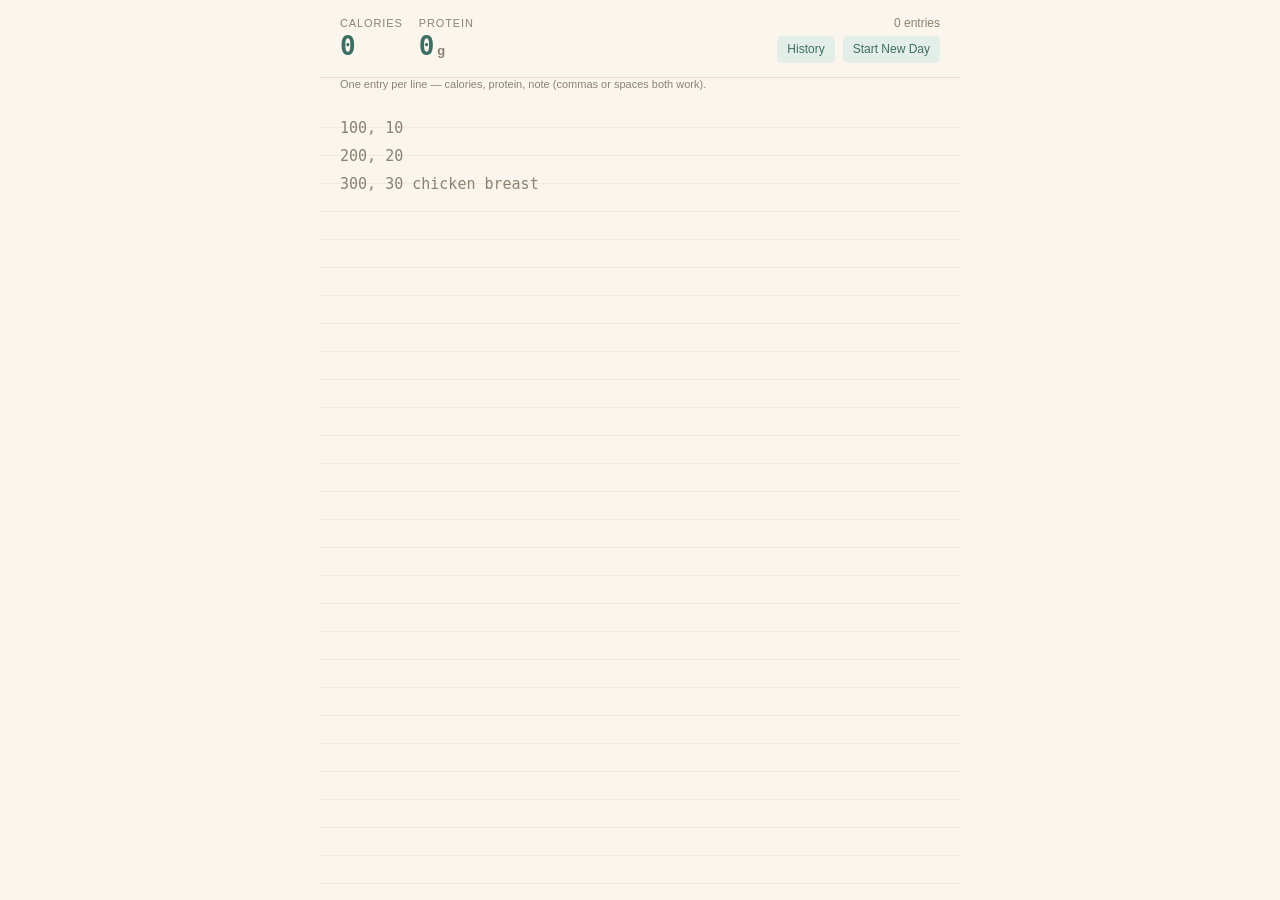
==== index.html @ e3614583 "Initial commit: calorie/protein notepad tracker Free-text notepad UX (calories, protein, note per li" ====
<!DOCTYPE html>
<html lang="en">
<head>
<meta charset="UTF-8">
<meta name="viewport" content="width=device-width, initial-scale=1">
<title>Tally Notepad</title>
<link rel="stylesheet" href="style.css">
</head>
<body>
<div class="wrap">
  <div class="totals">
    <div class="metric">
      <div class="label">Calories</div>
      <div class="value" id="calTotal">0</div>
    </div>
    <div class="metric">
      <div class="label">Protein</div>
      <div class="value" id="proTotal">0<span class="unit">g</span></div>
    </div>
    <div class="totals-right">
      <div class="count" id="lineCount">0 entries</div>
      <div class="actions">
        <a href="history.html" class="link-btn">History</a>
        <button id="newDayBtn" class="link-btn" type="button">Start New Day</button>
      </div>
    </div>
  </div>
  <div class="hint">One entry per line — calories, protein, note (commas or spaces both work).</div>
  <textarea id="pad" placeholder="100, 10&#10;200, 20&#10;300, 30 chicken breast" spellcheck="false"></textarea>
</div>
<div class="status" id="status">saved</div>

<script src="storage.js"></script>
<script src="app.js"></script>
</body>
</html>
---- style.css ----
:root{
  --paper: #FAF6EE;
  --paper-line: #E8E0CE;
  --ink: #2B2A26;
  --ink-faint: #8A8371;
  --accent: #3D6E63;
  --accent-soft: #E4EEE9;
  --mono: ui-monospace, "SFMono-Regular", "JetBrains Mono", Menlo, Consolas, monospace;
  --sans: -apple-system, BlinkMacSystemFont, "Segoe UI", Inter, Helvetica, Arial, sans-serif;
}
*{box-sizing:border-box;}
html,body{
  margin:0; padding:0; height:100%;
  background:var(--paper);
  color:var(--ink);
  font-family:var(--sans);
}
.wrap{
  display:flex;
  flex-direction:column;
  height:100vh;
  max-width:640px;
  margin:0 auto;
}
.totals{
  display:flex;
  align-items:baseline;
  justify-content:space-between;
  padding:16px 20px 14px;
  border-bottom:1px solid var(--paper-line);
  background:var(--paper);
  position:sticky;
  top:0;
  z-index:2;
  gap:16px;
  flex-wrap:wrap;
}
.totals .label{
  font-size:11px;
  letter-spacing:.08em;
  text-transform:uppercase;
  color:var(--ink-faint);
  margin-bottom:4px;
}
.metric .value{
  font-family:var(--mono);
  font-size:26px;
  font-weight:600;
  color:var(--accent);
  line-height:1;
}
.metric .unit{
  font-size:13px;
  color:var(--ink-faint);
  margin-left:3px;
  font-family:var(--sans);
}
.totals-right{
  display:flex;
  flex-direction:column;
  align-items:flex-end;
  gap:6px;
  margin-left:auto;
}
.count{
  text-align:right;
  color:var(--ink-faint);
  font-size:12px;
}
.actions{
  display:flex;
  gap:8px;
}
.link-btn{
  font-family:var(--sans);
  font-size:12px;
  color:var(--accent);
  background:var(--accent-soft);
  border:none;
  padding:5px 10px;
  border-radius:5px;
  text-decoration:none;
  cursor:pointer;
  line-height:1.4;
}
.link-btn:hover{
  filter:brightness(0.96);
}
textarea{
  flex:1;
  width:100%;
  border:none;
  outline:none;
  resize:none;
  background:
    linear-gradient(var(--paper) 0px, var(--paper) 27px, var(--paper-line) 28px);
  background-size: 100% 28px;
  background-attachment:local;
  padding:14px 20px 40px;
  font-family:var(--mono);
  font-size:15px;
  line-height:28px;
  color:var(--ink);
  caret-color:var(--accent);
}
textarea::placeholder{
  color:var(--ink-faint);
}
.status{
  position:fixed;
  bottom:10px;
  right:16px;
  font-size:11px;
  color:var(--ink-faint);
  background:var(--paper);
  padding:2px 6px;
  border-radius:4px;
  opacity:0;
  transition:opacity .3s;
  font-family:var(--sans);
}
.status.show{ opacity:1; }
.hint{
  font-size:11px;
  color:var(--ink-faint);
  padding:0 20px 10px;
}

/* History page */
.page-header{
  display:flex;
  align-items:center;
  justify-content:space-between;
  padding:16px 20px 14px;
  border-bottom:1px solid var(--paper-line);
}
.page-header h1{
  font-size:18px;
  margin:0;
}
.history-list{
  padding:16px 20px 40px;
  overflow-y:auto;
}
.history-list .empty{
  color:var(--ink-faint);
  font-size:13px;
}
details.day{
  border:1px solid var(--paper-line);
  border-radius:6px;
  margin-bottom:10px;
  padding:10px 14px;
  background:#FFFDF8;
}
details.day summary{
  cursor:pointer;
  display:flex;
  align-items:baseline;
  justify-content:space-between;
  gap:12px;
  list-style:none;
}
details.day summary::-webkit-details-marker{
  display:none;
}
.day-date{
  font-weight:600;
  font-family:var(--mono);
}
.day-totals{
  font-size:12px;
  color:var(--ink-faint);
  white-space:nowrap;
}
pre.raw-text{
  margin:10px 0 0;
  padding:10px 12px;
  background:var(--paper);
  border:1px solid var(--paper-line);
  border-radius:5px;
  font-family:var(--mono);
  font-size:13px;
  line-height:1.5;
  white-space:pre-wrap;
  word-break:break-word;
}
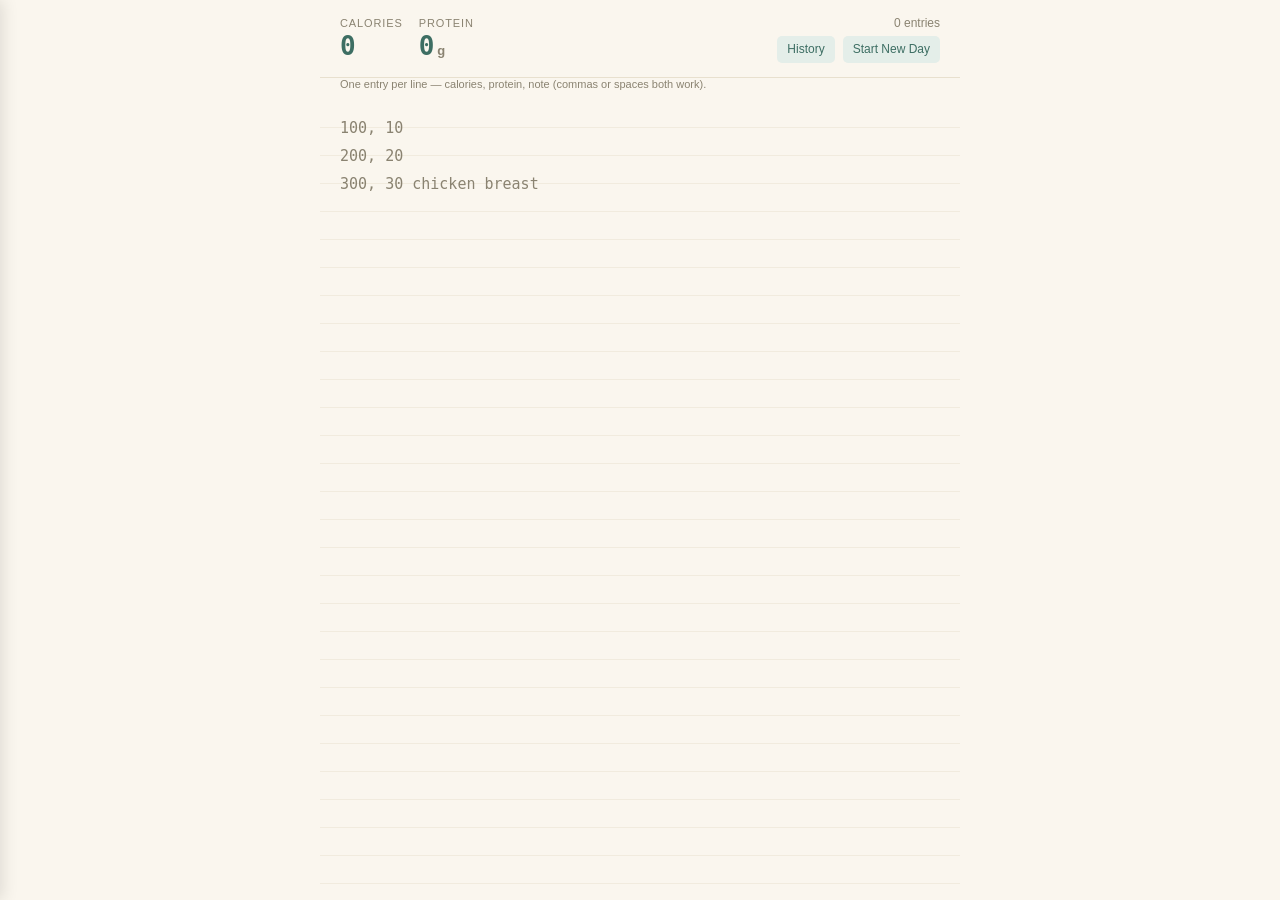
==== commit a9c01b33: "Replace history page with an in-page slide-out drawer History now opens as a left-side drawer on the" ====
--- a/index.html
+++ b/index.html
@@ -20,7 +20,7 @@
     <div class="totals-right">
       <div class="count" id="lineCount">0 entries</div>
       <div class="actions">
-        <a href="history.html" class="link-btn">History</a>
+        <button id="historyBtn" class="link-btn" type="button">History</button>
         <button id="newDayBtn" class="link-btn" type="button">Start New Day</button>
       </div>
     </div>
@@ -30,7 +30,25 @@
 </div>
 <div class="status" id="status">saved</div>
 
+<div id="historyOverlay" class="history-overlay"></div>
+<aside id="historyDrawer" class="history-drawer" aria-hidden="true">
+  <div class="drawer-header">
+    <h2>History</h2>
+    <button id="drawerClose" class="link-btn" type="button">Close</button>
+  </div>
+  <div class="drawer-body">
+    <div id="drawerList"></div>
+    <div id="drawerDetail" hidden>
+      <button id="drawerBack" class="drawer-back" type="button">&larr; All days</button>
+      <div class="day-date" id="drawerDetailDate"></div>
+      <div class="day-totals" id="drawerDetailTotals"></div>
+      <pre class="raw-text" id="drawerDetailText"></pre>
+    </div>
+  </div>
+</aside>
+
 <script src="storage.js"></script>
 <script src="app.js"></script>
+<script src="history.js"></script>
 </body>
 </html>
--- a/style.css
+++ b/style.css
@@ -127,56 +127,99 @@
 }
 
 /* History page */
-.page-header{
+/* History drawer */
+.history-overlay{
+  position:fixed;
+  inset:0;
+  background:rgba(0,0,0,.35);
+  z-index:9;
+  opacity:0;
+  pointer-events:none;
+  transition:opacity .2s ease;
+}
+.history-overlay.open{
+  opacity:1;
+  pointer-events:auto;
+}
+.history-drawer{
+  position:fixed;
+  top:0; left:0; bottom:0;
+  width:320px;
+  max-width:85vw;
+  background:var(--paper);
+  border-right:1px solid var(--paper-line);
+  z-index:10;
+  display:flex;
+  flex-direction:column;
+  transform:translateX(-100%);
+  transition:transform .22s ease;
+  box-shadow:2px 0 16px rgba(0,0,0,.12);
+}
+.history-drawer.open{
+  transform:translateX(0);
+}
+.drawer-header{
   display:flex;
   align-items:center;
   justify-content:space-between;
-  padding:16px 20px 14px;
+  padding:14px 18px;
   border-bottom:1px solid var(--paper-line);
 }
-.page-header h1{
-  font-size:18px;
+.drawer-header h2{
+  font-size:15px;
   margin:0;
 }
-.history-list{
-  padding:16px 20px 40px;
+.drawer-body{
+  flex:1;
   overflow-y:auto;
-}
-.history-list .empty{
+  padding:6px 18px 24px;
+}
+.drawer-body .empty{
   color:var(--ink-faint);
   font-size:13px;
-}
-details.day{
-  border:1px solid var(--paper-line);
-  border-radius:6px;
-  margin-bottom:10px;
-  padding:10px 14px;
-  background:#FFFDF8;
-}
-details.day summary{
+  padding-top:12px;
+}
+.day-item{
+  display:block;
+  width:100%;
+  text-align:left;
+  background:none;
+  border:none;
+  border-bottom:1px solid var(--paper-line);
+  padding:12px 0;
   cursor:pointer;
-  display:flex;
-  align-items:baseline;
-  justify-content:space-between;
-  gap:12px;
-  list-style:none;
-}
-details.day summary::-webkit-details-marker{
-  display:none;
+  font-family:var(--sans);
+  color:var(--ink);
+}
+.day-item:hover{
+  background:var(--accent-soft);
 }
 .day-date{
   font-weight:600;
   font-family:var(--mono);
+  display:block;
 }
 .day-totals{
   font-size:12px;
   color:var(--ink-faint);
-  white-space:nowrap;
+  display:block;
+  margin-top:2px;
+}
+.drawer-back{
+  display:block;
+  background:none;
+  border:none;
+  color:var(--accent);
+  font-size:12px;
+  padding:8px 0 12px;
+  margin:0;
+  cursor:pointer;
+  font-family:var(--sans);
 }
 pre.raw-text{
   margin:10px 0 0;
   padding:10px 12px;
-  background:var(--paper);
+  background:#FFFDF8;
   border:1px solid var(--paper-line);
   border-radius:5px;
   font-family:var(--mono);
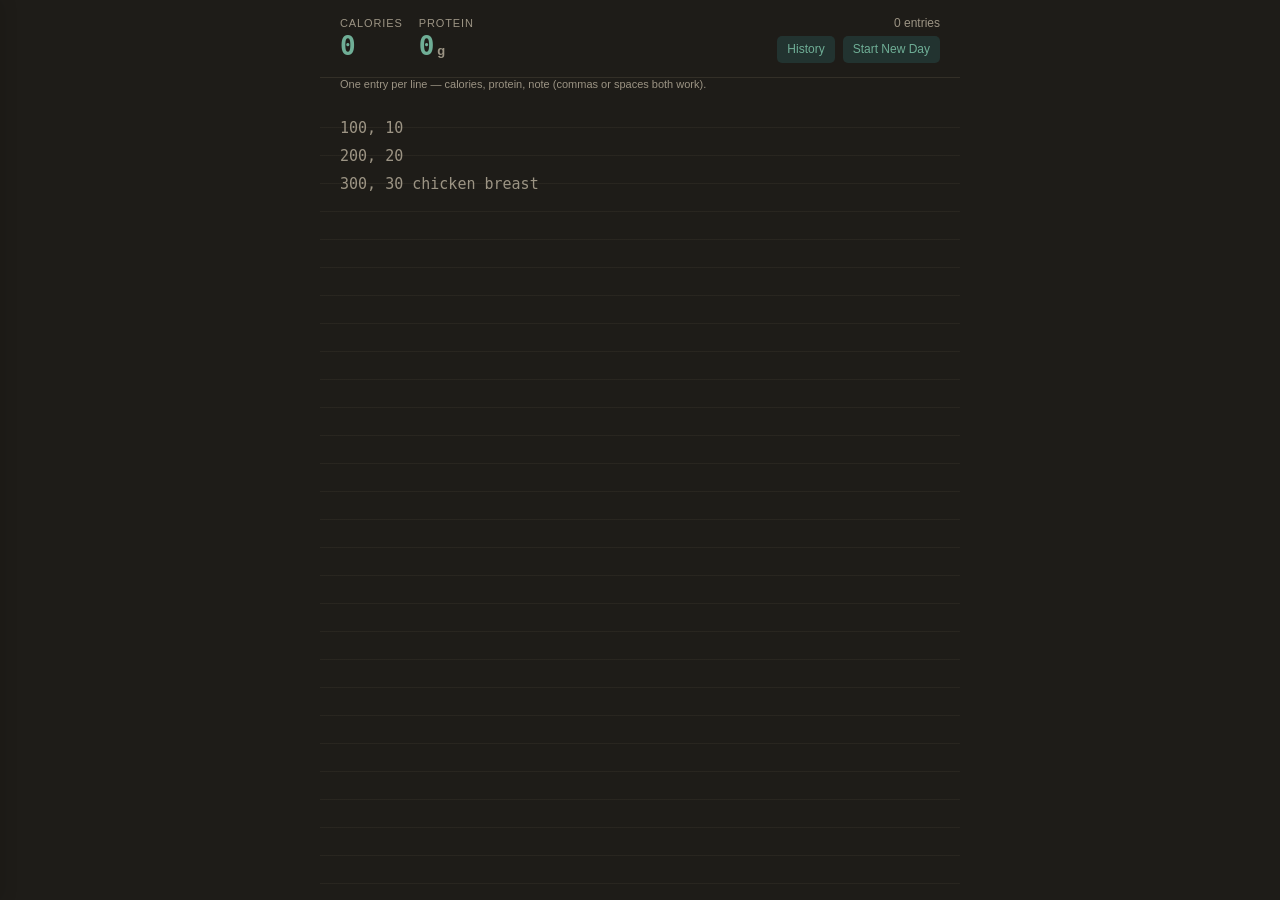
==== commit 8a9d1a02: "Switch color scheme to dark mode Swaps the light "paper" palette for a dark theme via the existing C" ====
--- a/index.html
+++ b/index.html
@@ -3,6 +3,7 @@
 <head>
 <meta charset="UTF-8">
 <meta name="viewport" content="width=device-width, initial-scale=1">
+<meta name="theme-color" content="#1E1C18">
 <title>Tally Notepad</title>
 <link rel="stylesheet" href="style.css">
 </head>
--- a/style.css
+++ b/style.css
@@ -1,10 +1,11 @@
 :root{
-  --paper: #FAF6EE;
-  --paper-line: #E8E0CE;
-  --ink: #2B2A26;
-  --ink-faint: #8A8371;
-  --accent: #3D6E63;
-  --accent-soft: #E4EEE9;
+  --paper: #1E1C18;
+  --paper-line: #332F27;
+  --paper-raised: #262319;
+  --ink: #EDE7D8;
+  --ink-faint: #9C9484;
+  --accent: #6FAE96;
+  --accent-soft: #223330;
   --mono: ui-monospace, "SFMono-Regular", "JetBrains Mono", Menlo, Consolas, monospace;
   --sans: -apple-system, BlinkMacSystemFont, "Segoe UI", Inter, Helvetica, Arial, sans-serif;
 }
@@ -84,7 +85,7 @@
   line-height:1.4;
 }
 .link-btn:hover{
-  filter:brightness(0.96);
+  filter:brightness(1.15);
 }
 textarea{
   flex:1;
@@ -126,12 +127,11 @@
   padding:0 20px 10px;
 }
 
-/* History page */
 /* History drawer */
 .history-overlay{
   position:fixed;
   inset:0;
-  background:rgba(0,0,0,.35);
+  background:rgba(0,0,0,.6);
   z-index:9;
   opacity:0;
   pointer-events:none;
@@ -219,7 +219,7 @@
 pre.raw-text{
   margin:10px 0 0;
   padding:10px 12px;
-  background:#FFFDF8;
+  background:var(--paper-raised);
   border:1px solid var(--paper-line);
   border-radius:5px;
   font-family:var(--mono);
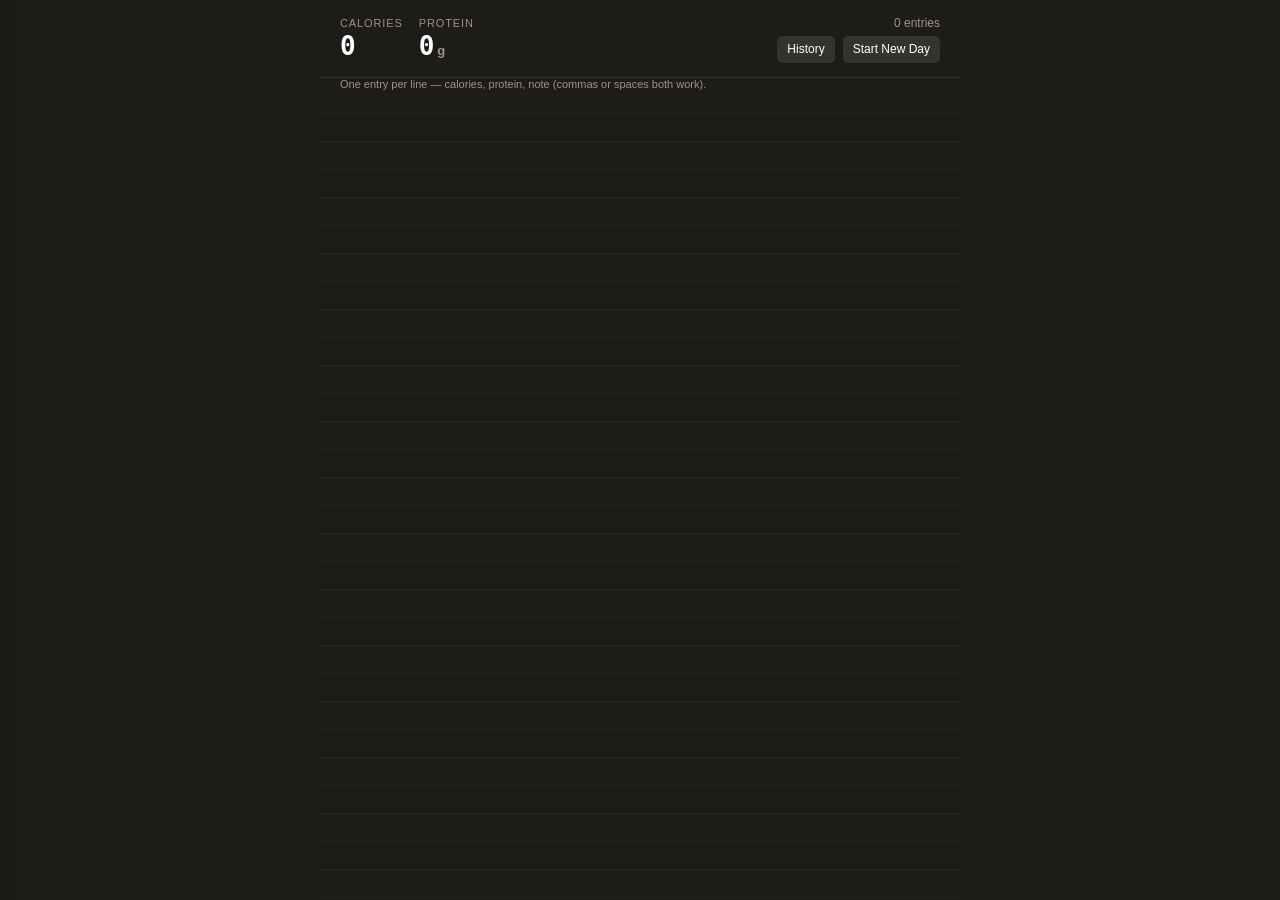
==== commit 636c430f: "Remove sample entry placeholder text from the empty pad The placeholder ("100, 10 / 200, 20 / 300, 3" ====
--- a/index.html
+++ b/index.html
@@ -27,7 +27,7 @@
     </div>
   </div>
   <div class="hint">One entry per line — calories, protein, note (commas or spaces both work).</div>
-  <textarea id="pad" placeholder="100, 10&#10;200, 20&#10;300, 30 chicken breast" spellcheck="false"></textarea>
+  <textarea id="pad" spellcheck="false"></textarea>
 </div>
 <div class="status" id="status">saved</div>
 
--- a/style.css
+++ b/style.css
@@ -4,8 +4,8 @@
   --paper-raised: #262319;
   --ink: #EDE7D8;
   --ink-faint: #9C9484;
-  --accent: #6FAE96;
-  --accent-soft: #223330;
+  --accent: #FFFFFF;
+  --accent-soft: rgba(255, 255, 255, 0.1);
   --mono: ui-monospace, "SFMono-Regular", "JetBrains Mono", Menlo, Consolas, monospace;
   --sans: -apple-system, BlinkMacSystemFont, "Segoe UI", Inter, Helvetica, Arial, sans-serif;
 }
@@ -96,6 +96,10 @@
   background:
     linear-gradient(var(--paper) 0px, var(--paper) 27px, var(--paper-line) 28px);
   background-size: 100% 28px;
+  /* Ruled lines are painted from the padding box's top edge, but text
+     starts padding-top (14px) lower — shift the pattern down to match
+     so the rule sits under the text baseline instead of through it. */
+  background-position: 0 14px;
   background-attachment:local;
   padding:14px 20px 40px;
   font-family:var(--mono);
